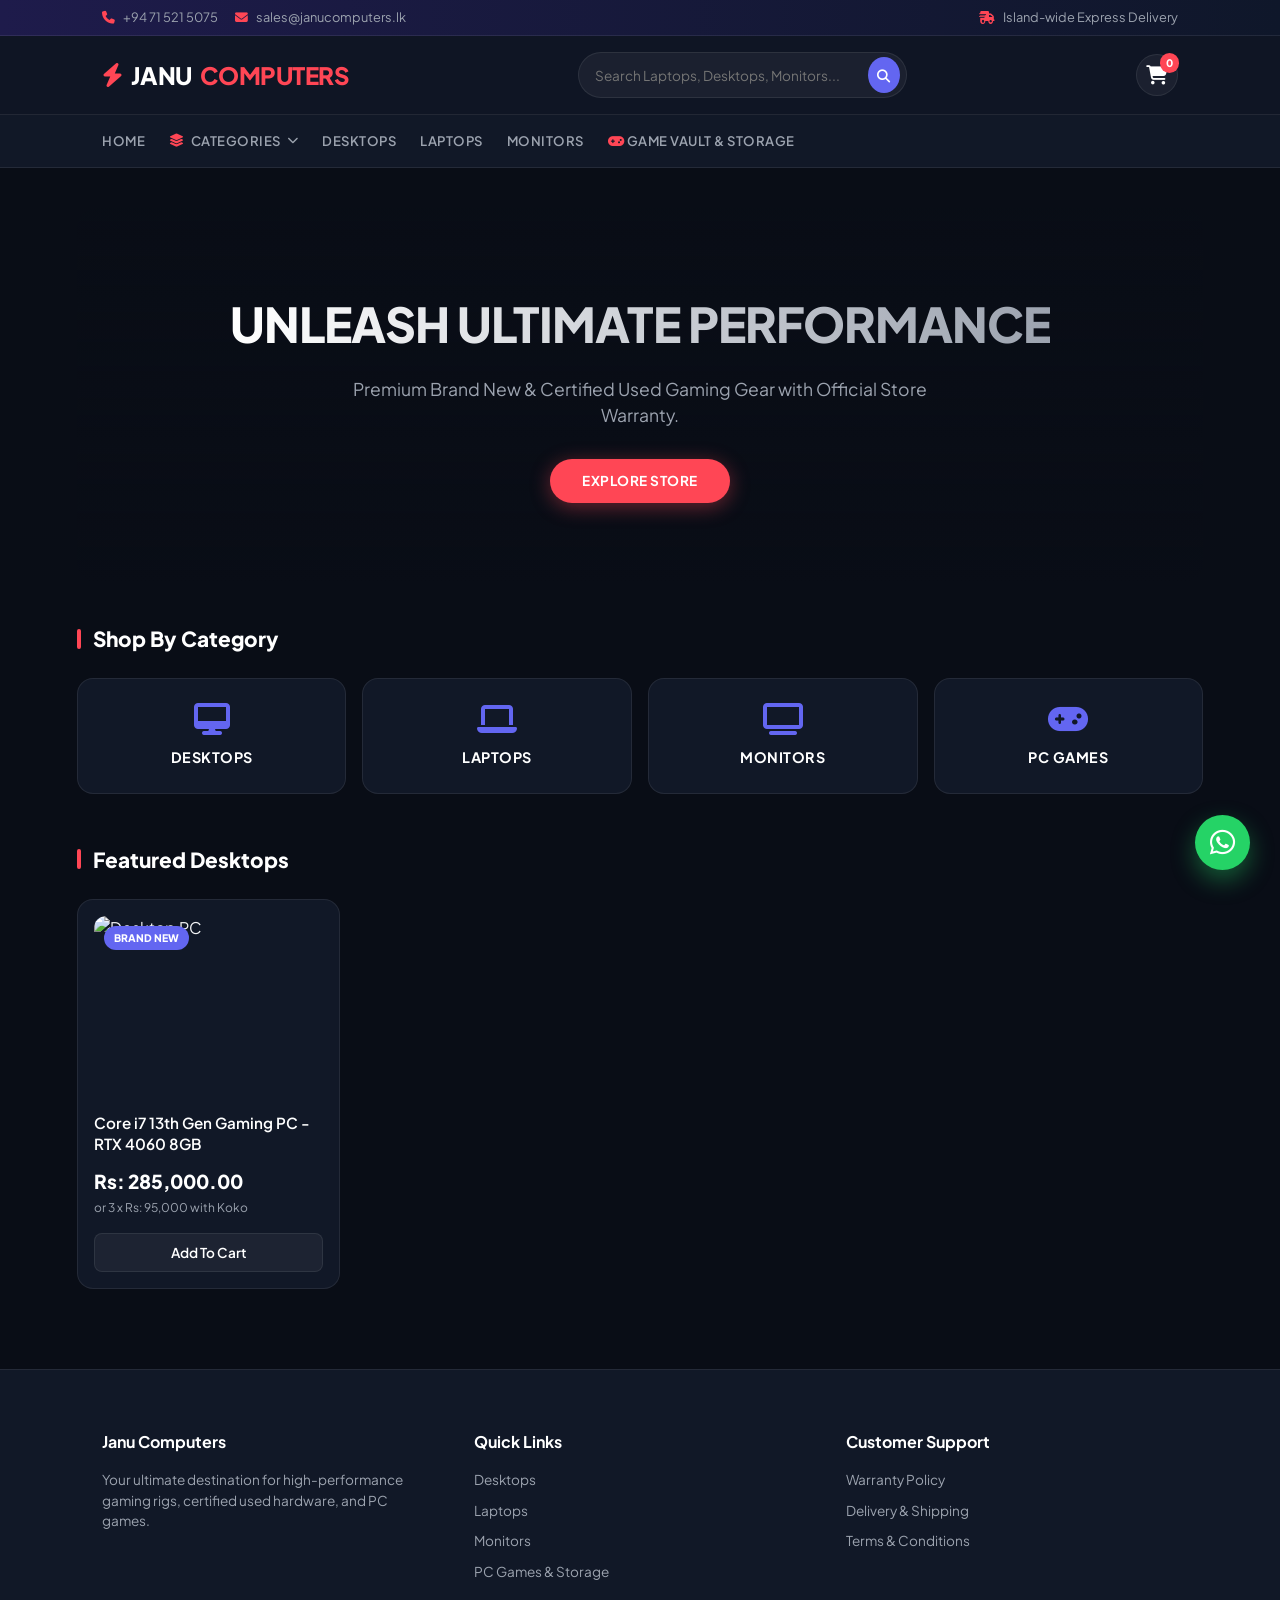
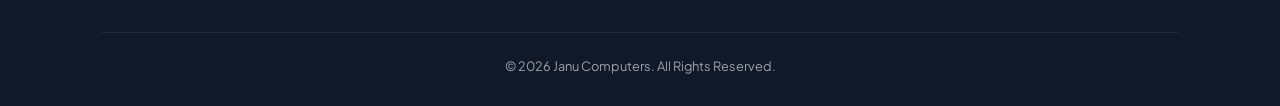
==== index.html @ f6c11cf7 "Update index.html" ====
<!DOCTYPE html>
<html lang="en">
<head>
    <meta charset="UTF-8">
    <meta name="viewport" content="width=device-width, initial-scale=1.0">
    <title>Janu Computers | Next-Gen Tech Store</title>
    <!-- Google Fonts -->
    <link href="https://fonts.googleapis.com/css2?family=Plus+Jakarta+Sans:wght@300;400;500;600;700;800&display=swap" rel="stylesheet">
    <!-- FontAwesome Icons -->
    <link rel="stylesheet" href="https://cdnjs.cloudflare.com/ajax/libs/font-awesome/6.4.0/css/all.min.css">
    
    <style>
        /* Modern Design System */
        :root {
            --bg-dark: #090d16;
            --bg-card: #111827;
            --bg-glass: rgba(17, 24, 39, 0.85);
            --border-color: rgba(255, 255, 255, 0.08);
            --primary: #6366f1;
            --primary-hover: #4f46e5;
            --accent: #ff4655;
            --whatsapp: #25d366;
            --text-main: #f3f4f6;
            --text-muted: #9ca3af;
            --success: #10b981;
        }

        * { margin: 0; padding: 0; box-sizing: border-box; font-family: 'Plus Jakarta Sans', sans-serif; scroll-behavior: smooth; }
        body { background-color: var(--bg-dark); color: var(--text-main); line-height: 1.5; overflow-x: hidden; }

        /* Top Notification Bar */
        .top-bar { 
            background: linear-gradient(90deg, #1e1b4b, #0f172a); 
            color: var(--text-muted); 
            font-size: 0.8rem; 
            padding: 8px 8%; 
            display: flex; 
            justify-content: space-between; 
            align-items: center;
            border-bottom: 1px solid var(--border-color);
        }
        .top-bar i { color: var(--accent); margin-right: 6px; }

        /* Main Header */
        .main-header { 
            background: var(--bg-glass); 
            backdrop-filter: blur(12px);
            padding: 16px 8%; 
            display: flex; 
            align-items: center; 
            justify-content: space-between; 
            position: sticky; 
            top: 0; 
            z-index: 1000; 
            border-bottom: 1px solid var(--border-color); 
        }
        
        .logo { 
            font-size: 1.5rem; 
            font-weight: 800; 
            color: #fff; 
            text-decoration: none; 
            letter-spacing: -0.5px; 
            display: flex;
            align-items: center;
            gap: 8px;
            cursor: pointer;
        }
        .logo span { color: var(--accent); }
        
        .search-box { 
            display: flex; 
            flex: 0.4; 
            background: rgba(255, 255, 255, 0.05); 
            border: 1px solid var(--border-color); 
            border-radius: 50px; 
            padding: 4px 6px 4px 16px;
            transition: all 0.3s ease;
        }
        .search-box:focus-within { 
            border-color: var(--primary); 
            box-shadow: 0 0 15px rgba(99, 102, 241, 0.2); 
        }
        .search-box input { 
            width: 100%; 
            border: none; 
            background: transparent; 
            outline: none; 
            font-size: 0.85rem; 
            color: #fff; 
        }
        .search-box button { 
            background: var(--primary); 
            color: #fff; 
            border: none; 
            width: 36px;
            height: 36px;
            border-radius: 50%; 
            cursor: pointer; 
            transition: 0.2s; 
        }

        .cart-btn { 
            position: relative; 
            font-size: 1.2rem; 
            color: #fff; 
            text-decoration: none; 
            width: 42px;
            height: 42px;
            display: flex;
            align-items: center;
            justify-content: center;
            border-radius: 50%; 
            background: rgba(255, 255, 255, 0.05); 
            border: 1px solid var(--border-color);
            transition: 0.3s; 
            cursor: pointer;
        }
        .cart-btn:hover { background: var(--accent); border-color: var(--accent); }
        .cart-count { 
            background: var(--accent); 
            color: #fff; 
            font-size: 0.65rem; 
            font-weight: 800; 
            padding: 2px 6px; 
            border-radius: 20px; 
            position: absolute; 
            top: -2px; 
            right: -2px; 
        }

        /* Nav Menu */
        .cat-nav { background: var(--bg-card); border-bottom: 1px solid var(--border-color); padding: 0 8%; position: sticky; top: 73px; z-index: 999; }
        .cat-nav ul { display: flex; list-style: none; gap: 24px; align-items: center; }
        .cat-nav a { 
            color: var(--text-muted); 
            text-decoration: none; 
            font-size: 0.82rem; 
            font-weight: 600; 
            padding: 16px 0; 
            display: inline-block; 
            transition: 0.3s; 
            letter-spacing: 0.5px; 
            cursor: pointer;
        }
        .cat-nav a:hover, .cat-nav a.active-nav { color: #fff; }

        /* Dropdown */
        .dropdown { position: relative; }
        .dropdown > a { cursor: pointer; display: flex; align-items: center; gap: 6px; }
        .dropdown-menu {
            position: absolute;
            top: 100%;
            left: 0;
            background: var(--bg-card);
            border: 1px solid var(--border-color);
            border-radius: 12px;
            min-width: 240px;
            max-height: 450px;
            overflow-y: auto;
            box-shadow: 0 10px 25px rgba(0,0,0,0.5);
            display: flex;
            flex-direction: column;
            gap: 0 !important;
            padding: 8px 0 !important;
            opacity: 0;
            visibility: hidden;
            transform: translateY(10px);
            transition: all 0.3s ease;
            z-index: 1000;
        }
        .dropdown:hover .dropdown-menu,
        .dropdown.mobile-open .dropdown-menu {
            opacity: 1;
            visibility: visible;
            transform: translateY(0);
        }
        .dropdown-menu li { width: 100%; }
        .dropdown-menu a {
            padding: 10px 20px !important;
            display: flex !important;
            align-items: center;
            gap: 10px;
            width: 100%;
            font-size: 0.8rem;
        }

        /* Hero Banner */
        .hero-banner { 
            background: linear-gradient(180deg, rgba(9, 13, 22, 0.4) 0%, var(--bg-dark) 100%), 
                        url('https://images.unsplash.com/photo-1542751371-adc38448a05e?auto=format&fit=crop&w=1600&q=80') center/cover; 
            padding: 80px 20px; 
            text-align: center; 
            display: flex;
            flex-direction: column;
            align-items: center;
        }
        .hero-banner h1 { 
            font-size: 3rem; 
            font-weight: 800; 
            letter-spacing: -1px;
            margin-bottom: 16px; 
            background: linear-gradient(to right, #fff, #9ca3af);
            -webkit-background-clip: text;
            -webkit-text-fill-color: transparent;
        }
        .hero-banner p { font-size: 1.1rem; color: var(--text-muted); margin-bottom: 30px; max-width: 600px; }
        .btn-primary { 
            background: var(--accent); 
            color: #fff; 
            padding: 12px 32px; 
            border-radius: 50px; 
            text-decoration: none; 
            font-weight: 700; 
            font-size: 0.85rem; 
            letter-spacing: 0.5px; 
            box-shadow: 0 4px 20px rgba(255, 70, 85, 0.4); 
            transition: 0.3s; 
            display: inline-block;
            cursor: pointer;
        }

        /* Container & Sections */
        .container { width: 88%; max-width: 1280px; margin: 40px auto; min-height: 60vh; }

        .shop-by-cat-grid {
            display: grid;
            grid-template-columns: repeat(auto-fit, minmax(180px, 1fr));
            gap: 16px;
            margin-bottom: 50px;
        }
        .cat-card {
            background: var(--bg-card);
            border: 1px solid var(--border-color);
            border-radius: 16px;
            padding: 24px;
            text-align: center;
            text-decoration: none;
            color: #fff;
            transition: all 0.3s ease;
            display: flex;
            flex-direction: column;
            align-items: center;
            gap: 12px;
            cursor: pointer;
        }
        .cat-card i { font-size: 2rem; color: var(--primary); transition: 0.3s; }
        .cat-card span { font-size: 0.9rem; font-weight: 700; letter-spacing: 0.5px; }
        .cat-card:hover { transform: translateY(-5px); border-color: var(--primary); }

        .content-section { margin-bottom: 50px; }
        .section-title { 
            font-size: 1.3rem; 
            font-weight: 800; 
            margin-bottom: 24px; 
            color: #fff; 
            display: flex; 
            align-items: center; 
            gap: 12px;
        }
        .section-title::before { content: ''; width: 4px; height: 20px; background: var(--accent); border-radius: 4px; }

        /* Hardware Product Grid */
        .product-grid { display: grid; grid-template-columns: repeat(auto-fill, minmax(260px, 1fr)); gap: 24px; }
        .product-card { 
            background: var(--bg-card); 
            border: 1px solid var(--border-color); 
            border-radius: 16px; 
            padding: 16px; 
            position: relative; 
            transition: all 0.3s ease; 
            display: flex; 
            flex-direction: column; 
            justify-content: space-between; 
        }
        .product-card:hover { transform: translateY(-6px); border-color: rgba(255, 255, 255, 0.2); }
        .badge { position: absolute; top: 26px; left: 26px; background: var(--primary); color: #fff; font-size: 0.65rem; font-weight: 800; padding: 4px 10px; border-radius: 50px; z-index: 2; }
        .badge-used { background: #475569; }
        .product-card img { width: 100%; height: 180px; object-fit: cover; border-radius: 12px; margin-bottom: 16px; }
        .product-title { font-size: 0.95rem; font-weight: 600; color: #fff; text-decoration: none; margin-bottom: 12px; line-height: 1.4; }
        .price { font-size: 1.2rem; font-weight: 800; color: #fff; }
        .koko-pay { font-size: 0.75rem; color: var(--text-muted); margin-top: 4px; display: block; }

        .add-to-cart-btn { 
            background: rgba(255, 255, 255, 0.05); 
            color: #fff; 
            border: 1px solid var(--border-color); 
            width: 100%; 
            padding: 10px; 
            border-radius: 8px; 
            font-weight: 600; 
            margin-top: 16px; 
            cursor: pointer; 
            transition: 0.3s; 
            font-size: 0.85rem; 
        }
        .add-to-cart-btn:hover { background: var(--primary); border-color: var(--primary); }

        /* COMPACT STORAGE CALCULATOR WIDGET STYLES */
        .storage-wrapper { 
            background: var(--bg-card); 
            border: 1px solid var(--border-color); 
            border-radius: 14px; 
            padding: 14px 18px; 
            margin-bottom: 30px; 
            box-shadow: 0 8px 25px rgba(0,0,0,0.4);
            position: sticky;
            top: 130px;
            z-index: 900;
        }
        
        .config-card { 
            background: rgba(255, 255, 255, 0.02); 
            border: 1px solid var(--border-color); 
            border-radius: 8px; 
            padding: 10px 14px; 
            margin-bottom: 10px; 
        }
        .config-card h4 { 
            font-size: 0.85rem; 
            color: #fff; 
            margin-bottom: 8px; 
            display: flex; 
            align-items: center; 
            gap: 6px; 
        }

        select { 
            width: 100%; 
            padding: 6px 10px; 
            border: 1px solid var(--border-color); 
            border-radius: 6px; 
            background: var(--bg-dark); 
            color: #fff; 
            font-size: 0.8rem; 
            outline: none; 
        }

        .storage-box { 
            background: var(--bg-dark); 
            border: 1px solid var(--border-color); 
            padding: 10px 14px; 
            border-radius: 8px; 
        }
        
        .progress-container { 
            background: rgba(255, 255, 255, 0.05); 
            height: 8px; 
            border-radius: 6px; 
            overflow: hidden; 
            margin-top: 6px; 
        }
        .progress-bar { 
            height: 100%; 
            width: 0%; 
            transition: width 0.4s ease; 
            border-radius: 6px; 
            background: linear-gradient(90deg, var(--primary), var(--accent)); 
        }

        .selected-tags { 
            display: flex; 
            flex-wrap: wrap; 
            gap: 6px; 
            margin-top: 8px; 
            max-height: 60px; 
            overflow-y: auto; 
        }
        .tag-item { 
            background: rgba(99, 102, 241, 0.15); 
            border: 1px solid var(--primary); 
            padding: 2px 8px; 
            border-radius: 12px; 
            font-size: 0.7rem; 
            color: #fff; 
            display: flex; 
            align-items: center; 
            gap: 6px; 
        }
        .tag-item i { cursor: pointer; color: var(--accent); }

        .btn-whatsapp-order {
            background: var(--whatsapp);
            color: #fff;
            border: none;
            padding: 8px 16px;
            border-radius: 6px;
            font-weight: 700;
            font-size: 0.8rem;
            cursor: pointer;
            margin-top: 10px;
            display: inline-flex;
            align-items: center;
            gap: 6px;
            transition: 0.3s;
            width: 100%;
            justify-content: center;
        }
        .btn-whatsapp-order:hover { background: #1eb954; }

        /* Game Vault Grid */
        .game-vault-header { display: flex; justify-content: space-between; align-items: center; flex-wrap: wrap; gap: 16px; margin-bottom: 20px; }
        .game-vault-search { position: relative; min-width: 280px; }
        .game-vault-search input { width: 100%; background: var(--bg-card); border: 1px solid var(--border-color); padding: 10px 16px 10px 40px; border-radius: 50px; color: #fff; outline: none; font-size: 0.85rem; }
        .game-vault-search i { position: absolute; left: 15px; top: 50%; transform: translateY(-50%); color: var(--text-muted); }

        .category-tabs { display: flex; gap: 8px; overflow-x: auto; margin-bottom: 24px; padding-bottom: 4px; }
        .cat-tab { background: var(--bg-card); border: 1px solid var(--border-color); color: var(--text-muted); padding: 8px 18px; border-radius: 50px; font-size: 0.8rem; font-weight: 600; cursor: pointer; transition: 0.3s; white-space: nowrap; }
        .cat-tab.active, .cat-tab:hover { background: var(--primary); color: #fff; border-color: var(--primary); }

        .game-grid-showcase { display: grid; grid-template-columns: repeat(auto-fill, minmax(210px, 1fr)); gap: 20px; }
        .game-poster-card { background: var(--bg-card); border: 1px solid var(--border-color); border-radius: 16px; overflow: hidden; transition: all 0.3s ease; display: flex; flex-direction: column; }
        .game-poster-card:hover { transform: translateY(-6px); border-color: var(--primary); }
        .poster-image-wrap { position: relative; width: 100%; height: 260px; overflow: hidden; }
        .poster-image { width: 100%; height: 100%; object-fit: cover; transition: 0.4s ease; }
        .poster-size-tag { position: absolute; top: 10px; right: 10px; background: rgba(9, 13, 22, 0.85); backdrop-filter: blur(6px); color: #fff; font-size: 0.7rem; font-weight: 700; padding: 4px 10px; border-radius: 6px; }
        .poster-details { padding: 14px; display: flex; flex-direction: column; flex: 1; justify-content: space-between; }
        .poster-game-title { font-size: 0.92rem; font-weight: 700; color: #fff; margin-bottom: 4px; }
        .poster-game-genre { font-size: 0.72rem; color: var(--text-muted); margin-bottom: 8px; }
        
        /* System Requirements Display in Card */
        .sys-req-box { 
            background: rgba(255,255,255,0.03); 
            border: 1px solid var(--border-color); 
            border-radius: 8px; 
            padding: 8px; 
            font-size: 0.68rem; 
            color: var(--text-muted); 
            margin-bottom: 12px;
        }
        .sys-req-box div { margin-bottom: 2px; }
        .sys-req-box span { color: #fff; font-weight: 600; }

        .poster-game-footer { display: flex; justify-content: flex-end; align-items: center; }
        .btn-card-select { background: rgba(255, 255, 255, 0.05); border: 1px solid var(--border-color); color: #fff; padding: 6px 14px; border-radius: 8px; font-size: 0.78rem; font-weight: 700; cursor: pointer; transition: 0.2s; display: flex; align-items: center; gap: 6px; width: 100%; justify-content: center; }
        .btn-card-select.selected { background: var(--success); border-color: var(--success); }

        /* Dynamic Page Section Controller */
        .page-view { display: none; }
        .page-view.active-view { display: block; }

        /* Modal Overlay System */
        .modal-overlay {
            position: fixed;
            top: 0; left: 0; width: 100%; height: 100%;
            background: rgba(0, 0, 0, 0.8);
            backdrop-filter: blur(8px);
            display: flex;
            align-items: center;
            justify-content: center;
            z-index: 2000;
            opacity: 0;
            visibility: hidden;
            transition: all 0.3s ease;
        }
        .modal-overlay.active { opacity: 1; visibility: visible; }
        
        .modal-content {
            background: var(--bg-card);
            border: 1px solid var(--border-color);
            border-radius: 20px;
            width: 90%;
            max-width: 520px;
            padding: 30px;
            position: relative;
            box-shadow: 0 20px 50px rgba(0,0,0,0.8);
            max-height: 90vh;
            overflow-y: auto;
        }
        .modal-close {
            position: absolute;
            top: 20px;
            right: 20px;
            font-size: 1.2rem;
            color: var(--text-muted);
            cursor: pointer;
        }
        .modal-close:hover { color: #fff; }

        /* CART VIEW MODAL STYLES */
        .cart-items-list {
            margin: 15px 0;
            max-height: 220px;
            overflow-y: auto;
            display: flex;
            flex-direction: column;
            gap: 10px;
        }
        .cart-item-row {
            display: flex;
            align-items: center;
            justify-content: space-between;
            background: var(--bg-dark);
            padding: 12px 16px;
            border-radius: 10px;
            border: 1px solid var(--border-color);
        }
        .cart-item-info { display: flex; flex-direction: column; gap: 2px; }
        .cart-item-title { font-size: 0.85rem; font-weight: 700; color: #fff; }
        .cart-item-price { font-size: 0.8rem; color: var(--success); font-weight: 600; }
        .cart-item-remove {
            color: var(--accent);
            cursor: pointer;
            padding: 6px 10px;
            border-radius: 6px;
            background: rgba(255, 70, 85, 0.1);
            transition: 0.2s;
        }
        .cart-item-remove:hover { background: var(--accent); color: #fff; }
        .cart-total-box {
            display: flex;
            justify-content: space-between;
            align-items: center;
            padding: 14px 0;
            border-top: 1px solid var(--border-color);
            margin-top: 10px;
            font-size: 1rem;
            font-weight: 800;
        }

        .form-group { margin-bottom: 14px; }
        .form-group label { display: block; font-size: 0.78rem; color: var(--text-muted); margin-bottom: 6px; }
        .form-group input, .form-group textarea {
            width: 100%;
            padding: 10px 14px;
            background: var(--bg-dark);
            border: 1px solid var(--border-color);
            border-radius: 8px;
            color: #fff;
            outline: none;
            font-size: 0.85rem;
        }
        .form-group input:focus, .form-group textarea:focus { border-color: var(--primary); }

        /* Floating WhatsApp Icon */
        .whatsapp-float {
            position: fixed;
            bottom: 30px;
            right: 30px;
            background: var(--whatsapp);
            color: #fff;
            width: 55px;
            height: 55px;
            border-radius: 50%;
            display: flex;
            align-items: center;
            justify-content: center;
            font-size: 1.8rem;
            box-shadow: 0 10px 25px rgba(37, 211, 102, 0.4);
            z-index: 1500;
            text-decoration: none;
            transition: 0.3s;
        }
        .whatsapp-float:hover { transform: scale(1.1); }

        /* Footer */
        footer { background: var(--bg-card); border-top: 1px solid var(--border-color); padding: 60px 8% 30px; font-size: 0.85rem; color: var(--text-muted); margin-top: 80px; }
        .footer-grid { display: grid; grid-template-columns: repeat(auto-fit, minmax(220px, 1fr)); gap: 40px; margin-bottom: 40px; }
        .footer-col h4 { color: #fff; font-size: 1rem; margin-bottom: 16px; }
        .footer-col ul { list-style: none; }
        .footer-col ul li { margin-bottom: 10px; }
        .footer-col a { color: var(--text-muted); text-decoration: none; transition: 0.2s; cursor: pointer; }
        .copyright { text-align: center; border-top: 1px solid var(--border-color); padding-top: 24px; font-size: 0.8rem; }

        /* Mobile Responsive Enhancements */
        @media screen and (max-width: 768px) {
            .top-bar {
                flex-direction: column;
                gap: 6px;
                text-align: center;
                padding: 10px 4%;
            }
            .top-bar div span {
                display: inline-block;
                margin: 2px 5px !important;
            }

            .main-header {
                flex-wrap: wrap;
                gap: 12px;
                padding: 12px 4%;
            }
            .search-box {
                order: 3;
                flex: 1 1 100%;
            }

            .cat-nav {
                padding: 0 4%;
                top: auto;
                overflow-x: auto;
                white-space: nowrap;
            }
            .cat-nav ul {
                gap: 16px;
            }
            .cat-nav a {
                padding: 12px 0;
            }

            /* Fix Dropdown visibility and scrolling on Mobile */
            .dropdown-menu {
                position: fixed;
                top: auto;
                left: 5%;
                right: 5%;
                width: 90%;
                max-height: 60vh;
                overflow-y: auto;
                z-index: 2000;
            }

            .hero-banner {
                padding: 50px 16px;
            }
            .hero-banner h1 {
                font-size: 1.8rem;
            }
            .hero-banner p {
                font-size: 0.95rem;
            }

            .container {
                width: 92%;
                margin: 24px auto;
            }

            .shop-by-cat-grid {
                grid-template-columns: repeat(2, 1fr);
                gap: 12px;
            }

            .product-grid {
                grid-template-columns: repeat(auto-fill, minmax(140px, 1fr));
                gap: 14px;
            }
            .product-card {
                padding: 12px;
            }
            .product-card img {
                height: 130px;
            }
            .product-title {
                font-size: 0.85rem;
            }
            .price {
                font-size: 1rem;
            }

            .storage-wrapper {
                position: relative;
                top: 0;
                padding: 12px;
            }

            .game-grid-showcase {
                grid-template-columns: repeat(auto-fill, minmax(140px, 1fr));
                gap: 14px;
            }
            .poster-image-wrap {
                height: 180px;
            }
            .poster-details {
                padding: 10px;
            }
            .poster-game-title {
                font-size: 0.85rem;
            }

            .game-vault-search {
                width: 100%;
                min-width: 100%;
            }

            .whatsapp-float {
                width: 48px;
                height: 48px;
                font-size: 1.5rem;
                bottom: 20px;
                right: 20px;
            }
        }
    </style>
</head>
<body>

    <!-- Floating WhatsApp Button -->
    <a href="https://wa.me/94715215075?text=Hi%20Janu%20Computers,%20I%20have%20an%20inquiry." class="whatsapp-float" target="_blank">
        <i class="fa-brands fa-whatsapp"></i>
    </a>

    <!-- Top Contact Bar -->
    <div class="top-bar">
        <div>
            <span><i class="fa-solid fa-phone"></i> +94 71 521 5075</span>
            <span style="margin-left: 15px;"><i class="fa-solid fa-envelope"></i> sales@janucomputers.lk</span>
        </div>
        <div>
            <span><i class="fa-solid fa-truck-fast"></i> Island-wide Express Delivery</span>
        </div>
    </div>

    <!-- Main Header -->
    <header class="main-header">
        <div class="logo" onclick="navigateTo('home')">
            <i class="fa-solid fa-bolt" style="color:var(--accent);"></i> JANU <span>COMPUTERS</span>
        </div>
        
        <div class="search-box">
            <input type="text" placeholder="Search Laptops, Desktops, Monitors...">
            <button><i class="fa-solid fa-magnifying-glass"></i></button>
        </div>

        <!-- Open Cart Modal Icon -->
        <div class="cart-btn" onclick="openCartModal()">
            <i class="fa-solid fa-cart-shopping"></i>
            <span class="cart-count" id="cart-count">0</span>
        </div>
    </header>

    <!-- Nav Menu -->
    <nav class="cat-nav">
        <ul>
            <li><a onclick="navigateTo('home')">HOME</a></li>
            <li class="dropdown" id="categoryDropdown">
                <a onclick="toggleCategoryMenu(event)"><i class="fa-solid fa-layer-group" style="color:var(--accent);"></i> CATEGORIES <i class="fa-solid fa-chevron-down" style="font-size:0.7rem;"></i></a>
                <ul class="dropdown-menu">
                    <li><a onclick="filterCategoryProducts('MONITORS')"><i class="fa-solid fa-tv"></i> MONITORS</a></li>
                    <li><a onclick="filterCategoryProducts('BRANDNEW MONITOR')"><i class="fa-solid fa-tv"></i> BRANDNEW MONITOR</a></li>
                    <li><a onclick="filterCategoryProducts('USED MONITOR')"><i class="fa-solid fa-tv"></i> USED MONITOR</a></li>
                    <li><a onclick="filterCategoryProducts('TV')"><i class="fa-solid fa-desktop"></i> TV</a></li>
                    <li><a onclick="filterCategoryProducts('PROCESSORS')"><i class="fa-solid fa-microchip"></i> PROCESSORS</a></li>
                    <li><a onclick="filterCategoryProducts('BRANDNEW PROCESSORS')"><i class="fa-solid fa-microchip"></i> BRANDNEW PROCESSORS</a></li>
                    <li><a onclick="filterCategoryProducts('USED PROCESSORS')"><i class="fa-solid fa-microchip"></i> USED PROCESSORS</a></li>
                    <li><a onclick="filterCategoryProducts('MOTHERBOARDS')"><i class="fa-solid fa-circuit-board"></i> MOTHERBOARDS</a></li>
                    <li><a onclick="filterCategoryProducts('BRANDNEW MOTHERBOARDS')"><i class="fa-solid fa-circuit-board"></i> BRANDNEW MOTHERBOARDS</a></li>
                    <li><a onclick="filterCategoryProducts('USED MOTHERBOARDS')"><i class="fa-solid fa-circuit-board"></i> USED MOTHERBOARDS</a></li>
                    <li><a onclick="filterCategoryProducts('RAM')"><i class="fa-solid fa-memory"></i> RAM</a></li>
                    <li><a onclick="filterCategoryProducts('BRANDNEW RAM')"><i class="fa-solid fa-memory"></i> BRANDNEW RAM</a></li>
                    <li><a onclick="filterCategoryProducts('USED RAM')"><i class="fa-solid fa-memory"></i> USED RAM</a></li>
                    <li><a onclick="filterCategoryProducts('GRAPHIC CARD')"><i class="fa-solid fa-gamepad"></i> GRAPHIC CARD</a></li>
                    <li><a onclick="filterCategoryProducts('BRANDNEW GRAPHIC CARD')"><i class="fa-solid fa-gamepad"></i> BRANDNEW GRAPHIC CARD</a></li>
                    <li><a onclick="filterCategoryProducts('USED GRAPHIC CARD')"><i class="fa-solid fa-gamepad"></i> USED GRAPHIC CARD</a></li>
                    <li><a onclick="filterCategoryProducts('STORAGE')"><i class="fa-solid fa-hard-drive"></i> STORAGE</a></li>
                    <li><a onclick="filterCategoryProducts('BRANDNEW STORAGE')"><i class="fa-solid fa-hard-drive"></i> BRANDNEW STORAGE</a></li>
                    <li><a onclick="filterCategoryProducts('USED STORAGE')"><i class="fa-solid fa-hard-drive"></i> USED STORAGE</a></li>
                    <li><a onclick="filterCategoryProducts('CASING')"><i class="fa-solid fa-box"></i> CASING</a></li>
                    <li><a onclick="filterCategoryProducts('COOLERS')"><i class="fa-solid fa-fan"></i> COOLERS</a></li>
                    <li><a onclick="filterCategoryProducts('BRANDNEW COOLERS')"><i class="fa-solid fa-fan"></i> BRANDNEW COOLERS</a></li>
                    <li><a onclick="filterCategoryProducts('USED COOLERS')"><i class="fa-solid fa-fan"></i> USED COOLERS</a></li>
                    <li><a onclick="filterCategoryProducts('POWER SUPPLY')"><i class="fa-solid fa-plug"></i> POWER SUPPLY</a></li>
                    <li><a onclick="filterCategoryProducts('BRANDNEW POWER SUPPLY')"><i class="fa-solid fa-plug"></i> BRANDNEW POWER SUPPLY</a></li>
                    <li><a onclick="filterCategoryProducts('USED POWER SUPPLY')"><i class="fa-solid fa-plug"></i> USED POWER SUPPLY</a></li>
                    <li><a onclick="filterCategoryProducts('KEYBOARD & MOUSE')"><i class="fa-solid fa-keyboard"></i> KEYBOARD & MOUSE</a></li>
                    <li><a onclick="filterCategoryProducts('KEYBOARD')"><i class="fa-solid fa-keyboard"></i> KEYBOARD</a></li>
                    <li><a onclick="filterCategoryProducts('MOUSE')"><i class="fa-solid fa-mouse"></i> MOUSE</a></li>
                    <li><a onclick="filterCategoryProducts('HEADSET & SUBWOOFERS')"><i class="fa-solid fa-headphones"></i> HEADSET & SUBWOOFERS</a></li>
                </ul>
            </li>
            <li><a onclick="navigateTo('desktops')">DESKTOPS</a></li>
            <li><a onclick="navigateTo('laptops')">LAPTOPS</a></li>
            <li><a onclick="navigateTo('monitors')">MONITORS</a></li>
            <li><a onclick="navigateTo('games')"><i class="fa-solid fa-gamepad" style="color:var(--accent);"></i> GAME VAULT & STORAGE</a></li>
        </ul>
    </nav>

    <!-- Main Dynamic Container -->
    <div class="container">

        <!-- PAGE 1: HOME PAGE -->
        <div id="view-home" class="page-view active-view">
            <!-- Hero Banner -->
            <div class="hero-banner" style="margin-bottom: 40px; border-radius: 20px;">
                <h1>UNLEASH ULTIMATE PERFORMANCE</h1>
                <p>Premium Brand New & Certified Used Gaming Gear with Official Store Warranty.</p>
                <a onclick="navigateTo('desktops')" class="btn-primary">EXPLORE STORE</a>
            </div>

            <!-- SHOP BY CATEGORY SECTION -->
            <div class="content-section">
                <div class="section-title">Shop By Category</div>
                <div class="shop-by-cat-grid">
                    <div class="cat-card" onclick="navigateTo('desktops')">
                        <i class="fa-solid fa-desktop"></i>
                        <span>DESKTOPS</span>
                    </div>
                    <div class="cat-card" onclick="navigateTo('laptops')">
                        <i class="fa-solid fa-laptop"></i>
                        <span>LAPTOPS</span>
                    </div>
                    <div class="cat-card" onclick="navigateTo('monitors')">
                        <i class="fa-solid fa-tv"></i>
                        <span>MONITORS</span>
                    </div>
                    <div class="cat-card" onclick="navigateTo('games')">
                        <i class="fa-solid fa-gamepad"></i>
                        <span>PC GAMES</span>
                    </div>
                </div>
            </div>

            <!-- Home Section Preview: Desktops -->
            <div class="content-section">
                <div class="section-title">Featured Desktops</div>
                <div class="product-grid">
                    <div class="product-card">
                        <span class="badge">BRAND NEW</span>
                        <img src="https://images.unsplash.com/photo-1587202372775-e229f172b9d7?auto=format&fit=crop&w=500&q=80" alt="Desktop PC">
                        <a class="product-title">Core i7 13th Gen Gaming PC - RTX 4060 8GB</a>
                        <div>
                            <span class="price">Rs: 285,000.00</span>
                            <span class="koko-pay">or 3 x Rs: 95,000 with Koko</span>
                            <button class="add-to-cart-btn" onclick="addToCart(101, 'Core i7 13th Gen Gaming PC', 285000)">Add To Cart</button>
                        </div>
                    </div>
                </div>
            </div>
        </div>


        <!-- PAGE 2: LAPTOPS PAGE -->
        <div id="view-laptops" class="page-view">
            <div class="section-title">Laptop Computers Collection</div>
            <div class="product-grid">
                <div class="product-card">
                    <span class="badge">BRAND NEW</span>
                    <img src="https://images.unsplash.com/photo-1603302576837-37561b2e2302?auto=format&fit=crop&w=500&q=80" alt="Brand New Laptop">
                    <a class="product-title">ASUS TUF Gaming F15 Core i5 12th Gen RTX 3050</a>
                    <div>
                        <span class="price">Rs: 245,000.00</span>
                        <span class="koko-pay">or 3 x Rs: 81,666 with Koko</span>
                        <button class="add-to-cart-btn" onclick="addToCart(201, 'ASUS TUF Gaming F15', 245000)">Add To Cart</button>
                    </div>
                </div>

                <div class="product-card">
                    <span class="badge badge-used">USED</span>
                    <img src="https://images.unsplash.com/photo-1588872657578-7efd1f1555ed?auto=format&fit=crop&w=500&q=80" alt="Used Laptop">
                    <a class="product-title">HP Victus Gaming Used Laptop Ryzen 5 GTX 1650</a>
                    <div>
                        <span class="price">Rs: 165,000.00</span>
                        <span class="koko-pay">or 3 x Rs: 55,000 with Koko</span>
                        <button class="add-to-cart-btn" onclick="addToCart(202, 'HP Victus Gaming Laptop', 165000)">Add To Cart</button>
                    </div>
                </div>
            </div>
        </div>


        <!-- PAGE 3: DESKTOPS PAGE -->
        <div id="view-desktops" class="page-view">
            <div class="section-title">Desktop Computers Collection</div>
            <div class="product-grid">
                <div class="product-card">
                    <span class="badge">BRAND NEW</span>
                    <img src="https://images.unsplash.com/photo-1587202372775-e229f172b9d7?auto=format&fit=crop&w=500&q=80" alt="Desktop PC">
                    <a class="product-title">Core i7 13th Gen Gaming PC - RTX 4060 8GB</a>
                    <div>
                        <span class="price">Rs: 285,000.00</span>
                        <span class="koko-pay">or 3 x Rs: 95,000 with Koko</span>
                        <button class="add-to-cart-btn" onclick="addToCart(101, 'Core i7 13th Gen Gaming PC', 285000)">Add To Cart</button>
                    </div>
                </div>

                <div class="product-card">
                    <span class="badge badge-used">USED</span>
                    <img src="https://images.unsplash.com/photo-1591488320449-011701bb6704?auto=format&fit=crop&w=500&q=80" alt="Used Desktop">
                    <a class="product-title">Intel Core i5 10th Gen PC - GTX 1660 Super</a>
                    <div>
                        <span class="price">Rs: 145,000.00</span>
                        <span class="koko-pay">or 3 x Rs: 48,333 with Koko</span>
                        <button class="add-to-cart-btn" onclick="addToCart(102, 'Intel Core i5 10th Gen PC', 145000)">Add To Cart</button>
                    </div>
                </div>
            </div>
        </div>


        <!-- PAGE 4: MONITORS PAGE -->
        <div id="view-monitors" class="page-view">
            <div class="section-title">Monitors Collection</div>
            <div class="product-grid">
                <div class="product-card">
                    <span class="badge">BRAND NEW</span>
                    <img src="https://images.unsplash.com/photo-1527443224154-c4a3942d3acf?auto=format&fit=crop&w=500&q=80" alt="Brand New Monitor">
                    <a class="product-title">ASUS TUF Gaming 23.8" 165Hz IPS Gaming Monitor</a>
                    <div>
                        <span class="price">Rs: 68,000.00</span>
                        <span class="koko-pay">or 3 x Rs: 22,666 with Koko</span>
                        <button class="add-to-cart-btn" onclick="addToCart(301, 'ASUS TUF 23.8 Monitor', 68000)">Add To Cart</button>
                    </div>
                </div>

                <div class="product-card">
                    <span class="badge badge-used">USED</span>
                    <img src="https://images.unsplash.com/photo-1551645120-d70bfe84c826?auto=format&fit=crop&w=500&q=80" alt="Used Monitor">
                    <a class="product-title">Samsung 24" IPS 75Hz Used Borderless Monitor</a>
                    <div>
                        <span class="price">Rs: 32,500.00</span>
                        <span class="koko-pay">or 3 x Rs: 10,833 with Koko</span>
                        <button class="add-to-cart-btn" onclick="addToCart(302, 'Samsung 24 Monitor', 32500)">Add To Cart</button>
                    </div>
                </div>
            </div>
        </div>

        <!-- DYNAMIC CATEGORY ITEMS VIEW PAGE -->
        <div id="view-category-items" class="page-view">
            <div class="section-title" id="selected-category-title">Category Products</div>
            <div class="product-grid" id="category-products-grid">
                <!-- Products dynamically loaded via JavaScript -->
            </div>
        </div>

        <!-- PAGE 5: PC GAME VAULT & LIVE COMPACT STORAGE CALCULATOR -->
        <div id="view-games" class="page-view">
            
            <!-- COMPACT STORAGE CALCULATOR WIDGET (UPDATED DYNAMIC DROPDOWNS) -->
            <div class="storage-wrapper">
                <div class="config-card">
                    <h4><i class="fa-solid fa-hard-drive" style="color:var(--primary);"></i> Select Storage Device & Capacity</h4>
                    <div style="display: grid; grid-template-columns: repeat(auto-fit, minmax(140px, 1fr)); gap: 10px;">
                        
                        <!-- Storage Type Dropdown -->
                        <div>
                            <label style="font-size:0.7rem; color:var(--text-muted);">STORAGE TYPE</label>
                            <select id="storage-type" onchange="onStorageTypeChange()">
                                <option value="Desktop HDD">Desktop HDD</option>
                                <option value="Laptop HDD">Laptop HDD</option>
                                <option value="SSD">SSD</option>
                                <option value="Portable HDD">Portable HDD</option>
                            </select>
                        </div>

                        <!-- Capacity Dropdown -->
                        <div>
                            <label style="font-size:0.7rem; color:var(--text-muted);">CAPACITY</label>
                            <select id="hdd-capacity" onchange="updateStorageSystem()">
                                <!-- Dynamically populated based on storage type -->
                            </select>
                        </div>

                        <!-- Condition Dropdown -->
                        <div>
                            <label style="font-size:0.7rem; color:var(--text-muted);">CONDITION</label>
                            <select id="storage-condition" onchange="updateStorageSystem()">
                                <option value="Brand New">Brand New</option>
                                <option value="Used">Used</option>
                            </select>
                        </div>

                    </div>
                </div>

                <div class="storage-box">
                    <div style="display:flex; justify-content:space-between; font-size:0.78rem; flex-wrap:wrap; gap:6px;">
                        <span>Device: <b id="hdd-brand-lbl" style="color:var(--primary);">Desktop HDD</b> (<span id="hdd-condition-lbl" style="color:var(--accent);">Brand New</span> - <span id="hdd-total-lbl">2000 GB</span>)</span>
                        <span>Used: <b id="hdd-used-lbl" style="color:var(--accent);">0</b> GB | Free: <b id="hdd-free-lbl" style="color:var(--success);">2000</b> GB</span>
                    </div>
                    <div class="progress-container">
                        <div class="progress-bar" id="hdd-bar"></div>
                    </div>
                    <div class="selected-tags" id="selected-game-tags"></div>

                    <button class="btn-whatsapp-order" onclick="openStorageCheckoutModal()">
                        <i class="fa-brands fa-whatsapp"></i> Order Selected Games & Storage Device
                    </button>
                </div>
            </div>

            <!-- GAME VAULT SECTION -->
            <div class="game-vault-header">
                <div class="section-title" style="margin-bottom:0;">Full PC Game Vault</div>
                
                <div class="game-vault-search">
                    <i class="fa-solid fa-magnifying-glass"></i>
                    <input type="text" id="gameSearchInput" placeholder="Search games by title..." onkeyup="filterGames()">
                </div>
            </div>

            <!-- Category Filter Tabs -->
            <div class="category-tabs">
                <button class="cat-tab active" onclick="filterCategory('All', this)">All Games</button>
                <button class="cat-tab" onclick="filterCategory('Action', this)">Action</button>
                <button class="cat-tab" onclick="filterCategory('Open World', this)">Open World</button>
                <button class="cat-tab" onclick="filterCategory('RPG', this)">RPG</button>
                <button class="cat-tab" onclick="filterCategory('FPS', this)">FPS</button>
            </div>

            <!-- Game Posters Grid Showcase -->
            <div class="game-grid-showcase" id="gameGridShowcase">
                
                <!-- Ancestors Legacy -->
                <div class="game-poster-card" data-id="1" data-title="Ancestors Legacy" data-category="Strategy Action" data-size="11.7">
                    <div class="poster-image-wrap">
                        <img src="Janu/4to/games/images (4).jpg" class="poster-image" alt="Ancestors Legacy">
                        <span class="poster-size-tag"><i class="fa-solid fa-hard-drive"></i> 11.7 GB</span>
                    </div>
                    <div class="poster-details">
                        <div>
                            <div class="poster-game-title">Ancestors Legacy</div>
                            <div class="poster-game-genre">Strategy / Action</div>
                            <div class="sys-req-box">
                                <div><b>CPU:</b> <span>i5-750 / Phenom II X4 955</span></div>
                                <div><b>RAM:</b> <span>4 GB</span></div>
                                <div><b>GPU:</b> <span>GTX 460 1GB / HD 5850 1GB</span></div>
                            </div>
                        </div>
                        <div class="poster-game-footer">
                            <button class="btn-card-select" onclick="toggleGame(1, 'Ancestors Legacy', 11.7, this)">
                                <i class="fa-solid fa-plus"></i> Add
                            </button>
                        </div>
                    </div>
                </div>

               
                <!-- Grand Theft Auto Vice City The NEXT GEN Edition -->
                <div class="game-poster-card" data-id="223" data-title="Grand Theft Auto Vice City The NEXT GEN Edition" data-category="Action Open World" data-size="6.1">
                    <div class="poster-image-wrap">
                        <img src="Janu/4to/games/03ee9ae0ea276b29377de39cfe1a03da.jpg" class="poster-image" alt="Grand Theft Auto Vice City The NEXT GEN Edition">
                        <span class="poster-size-tag"><i class="fa-solid fa-hard-drive"></i> 6.1 GB</span>
                    </div>
                    <div class="poster-details">
                        <div>
                            <div class="poster-game-title">GTA Vice City NEXT GEN</div>
                            <div class="poster-game-genre">Action / Open World</div>
                            <div class="sys-req-box">
                                <div><b>CPU:</b> <span>Intel Core i3 / Ryzen 3</span></div>
                                <div><b>RAM:</b> <span>8 GB</span></div>
                                <div><b>GPU:</b> <span>GTX 750 Ti / RX 560</span></div>
                            </div>
                        </div>
                        <div class="poster-game-footer">
                            <button class="btn-card-select" onclick="toggleGame(223, 'GTA Vice City NEXT GEN', 6.1, this)">
                                <i class="fa-solid fa-plus"></i> Add
                            </button>
                        </div>
                    </div>
                </div>

            </div>
        </div>

    </div>


    <!-- SHOPPING CART MODAL -->
    <div class="modal-overlay" id="cartModal">
        <div class="modal-content">
            <span class="modal-close" onclick="closeCartModal()"><i class="fa-solid fa-xmark"></i></span>
            <h3 style="color:#fff; font-size:1.2rem; margin-bottom:8px;"><i class="fa-solid fa-cart-shopping" style="color:var(--primary);"></i> Your Shopping Cart</h3>
            
            <div class="cart-items-list" id="cartItemsContainer"></div>

            <div class="cart-total-box">
                <span>Total Amount:</span>
                <span id="cartTotalAmount" style="color:var(--success);">Rs. 0.00</span>
            </div>

            <form id="cartOrderForm" onsubmit="sendCartWhatsAppOrder(event)" style="margin-top:15px;">
                <div class="form-group">
                    <label>YOUR NAME</label>
                    <input type="text" id="custNameCart" placeholder="e.g. Nimal Perera" required>
                </div>
                <div class="form-group">
                    <label>PHONE NUMBER</label>
                    <input type="tel" id="custPhoneCart" placeholder="0771234567" required>
                </div>
                <div class="form-group">
                    <label>DELIVERY ADDRESS / CITY</label>
                    <textarea id="custAddressCart" rows="2" placeholder="Colombo, Sri Lanka" required></textarea>
                </div>

                <button type="submit" class="btn-whatsapp-order">
                    <i class="fa-brands fa-whatsapp"></i> Checkout via WhatsApp
                </button>
            </form>
        </div>
    </div>

    <!-- STORAGE / GAME ORDER MODAL -->
    <div class="modal-overlay" id="storageModal">
        <div class="modal-content">
            <span class="modal-close" onclick="closeStorageModal()"><i class="fa-solid fa-xmark"></i></span>
            <h3 style="color:#fff; font-size:1.2rem; margin-bottom:8px;"><i class="fa-brands fa-whatsapp" style="color:var(--whatsapp);"></i> Complete Storage & Game Order</h3>
            <p style="font-size:0.8rem; color:var(--text-muted); margin-bottom:20px;">Enter details to send Drive & Selected Games order.</p>

            <form onsubmit="sendStorageWhatsAppOrder(event)">
                <div class="form-group">
                    <label>YOUR NAME</label>
                    <input type="text" id="custNameStorage" placeholder="e.g. Nimal Perera" required>
                </div>
                <div class="form-group">
                    <label>PHONE NUMBER</label>
                    <input type="tel" id="custPhoneStorage" placeholder="0771234567" required>
                </div>
                <div class="form-group">
                    <label>DELIVERY ADDRESS / CITY</label>
                    <textarea id="custAddressStorage" rows="2" placeholder="Colombo, Sri Lanka" required></textarea>
                </div>

                <button type="submit" class="btn-whatsapp-order">
                    <i class="fa-brands fa-whatsapp"></i> Send Order To WhatsApp
                </button>
            </form>
        </div>
    </div>

    <!-- Footer -->
    <footer>
        <div class="footer-grid">
            <div class="footer-col">
                <h4>Janu Computers</h4>
                <p>Your ultimate destination for high-performance gaming rigs, certified used hardware, and PC games.</p>
            </div>
            <div class="footer-col">
                <h4>Quick Links</h4>
                <ul>
                    <li><a onclick="navigateTo('desktops')">Desktops</a></li>
                    <li><a onclick="navigateTo('laptops')">Laptops</a></li>
                    <li><a onclick="navigateTo('monitors')">Monitors</a></li>
                    <li><a onclick="navigateTo('games')">PC Games & Storage</a></li>
                </ul>
            </div>
            <div class="footer-col">
                <h4>Customer Support</h4>
                <ul>
                    <li><a href="#">Warranty Policy</a></li>
                    <li><a href="#">Delivery & Shipping</a></li>
                    <li><a href="#">Terms & Conditions</a></li>
                </ul>
            </div>
        </div>
        <div class="copyright">
            &copy; 2026 Janu Computers. All Rights Reserved.
        </div>
    </footer>

    <!-- Interactive Logic -->
    <script>
        let cartItems = [];
        let selectedGames = [];
        const whatsappNumber = "94715215075"; 

        // Product database mapping every dropdown category item
        const categoryProductsDatabase = {
            "MONITORS": [
                { id: 301, title: 'ASUS TUF Gaming 23.8" 165Hz IPS Gaming Monitor', price: 68000, isUsed: false, img: 'https://images.unsplash.com/photo-1527443224154-c4a3942d3acf?auto=format&fit=crop&w=500&q=80' },
                { id: 302, title: 'Samsung 24" IPS 75Hz Used Borderless Monitor', price: 32500, isUsed: true, img: 'https://images.unsplash.com/photo-1551645120-d70bfe84c826?auto=format&fit=crop&w=500&q=80' }
            ],
            "BRANDNEW MONITOR": [
                { id: 301, title: 'ASUS TUF Gaming 23.8" 165Hz IPS Gaming Monitor', price: 68000, isUsed: false, img: 'https://images.unsplash.com/photo-1527443224154-c4a3942d3acf?auto=format&fit=crop&w=500&q=80' },
                { id: 303, title: 'MSI Optix 27" 180Hz Curved Gaming Monitor', price: 89000, isUsed: false, img: 'https://images.unsplash.com/photo-1527443224154-c4a3942d3acf?auto=format&fit=crop&w=500&q=80' }
            ],
            "USED MONITOR": [
                { id: 302, title: 'Samsung 24" IPS 75Hz Used Borderless Monitor', price: 32500, isUsed: true, img: 'https://images.unsplash.com/photo-1551645120-d70bfe84c826?auto=format&fit=crop&w=500&q=80' },
                { id: 304, title: 'Dell 22" Full HD Certified Used LED Monitor', price: 18500, isUsed: true, img: 'https://images.unsplash.com/photo-1551645120-d70bfe84c826?auto=format&fit=crop&w=500&q=80' }
            ],
            "TV": [
                { id: 305, title: 'LG 32" Smart LED Android TV Display', price: 54000, isUsed: false, img: 'https://images.unsplash.com/photo-1593784991095-a205069470b6?auto=format&fit=crop&w=500&q=80' }
            ],
            "PROCESSORS": [
                { id: 401, title: 'Intel Core i7 13700K Desktop Processor', price: 138000, isUsed: false, img: 'https://images.unsplash.com/photo-1591799264318-7e6ef8ddb7ea?auto=format&fit=crop&w=500&q=80' },
                { id: 402, title: 'AMD Ryzen 5 5600X Processor Used', price: 38500, isUsed: true, img: 'https://images.unsplash.com/photo-1591799264318-7e6ef8ddb7ea?auto=format&fit=crop&w=500&q=80' }
            ],
            "BRANDNEW PROCESSORS": [
                { id: 401, title: 'Intel Core i7 13700K Desktop Processor', price: 138000, isUsed: false, img: 'https://images.unsplash.com/photo-1591799264318-7e6ef8ddb7ea?auto=format&fit=crop&w=500&q=80' },
                { id: 403, title: 'AMD Ryzen 7 7800X3D Gaming Processor', price: 165000, isUsed: false, img: 'https://images.unsplash.com/photo-1591799264318-7e6ef8ddb7ea?auto=format&fit=crop&w=500&q=80' }
            ],
            "USED PROCESSORS": [
                { id: 402, title: 'AMD Ryzen 5 5600X Processor Used', price: 38500, isUsed: true, img: 'https://images.unsplash.com/photo-1591799264318-7e6ef8ddb7ea?auto=format&fit=crop&w=500&q=80' },
                { id: 404, title: 'Intel Core i5 10400F Processor Certified Used', price: 29000, isUsed: true, img: 'https://images.unsplash.com/photo-1591799264318-7e6ef8ddb7ea?auto=format&fit=crop&w=500&q=80' }
            ],
            "MOTHERBOARDS": [
                { id: 501, title: 'ASUS ROG Strix Z790-F Gaming WiFi Motherboard', price: 112000, isUsed: false, img: 'https://images.unsplash.com/photo-1518770660439-4636190af475?auto=format&fit=crop&w=500&q=80' },
                { id: 502, title: 'Gigabyte B450M DS3H Motherboard Used', price: 22000, isUsed: true, img: 'https://images.unsplash.com/photo-1518770660439-4636190af475?auto=format&fit=crop&w=500&q=80' }
            ],
            "BRANDNEW MOTHERBOARDS": [
                { id: 501, title: 'ASUS ROG Strix Z790-F Gaming WiFi Motherboard', price: 112000, isUsed: false, img: 'https://images.unsplash.com/photo-1518770660439-4636190af475?auto=format&fit=crop&w=500&q=80' },
                { id: 503, title: 'MSI B650 Gaming Plus WiFi AM5 Motherboard', price: 78000, isUsed: false, img: 'https://images.unsplash.com/photo-1518770660439-4636190af475?auto=format&fit=crop&w=500&q=80' }
            ],
            "USED MOTHERBOARDS": [
                { id: 502, title: 'Gigabyte B450M DS3H Motherboard Used', price: 22000, isUsed: true, img: 'https://images.unsplash.com/photo-1518770660439-4636190af475?auto=format&fit=crop&w=500&q=80' }
            ],
            "RAM": [
                { id: 601, title: 'Corsair Vengeance RGB Pro 16GB (2x8GB) DDR4 3200MHz', price: 18500, isUsed: false, img: 'https://images.unsplash.com/photo-1562976540-1502c2145186?auto=format&fit=crop&w=500&q=80' },
                { id: 602, title: 'Kingston Fury 8GB DDR4 2666MHz RAM Used', price: 6500, isUsed: true, img: 'https://images.unsplash.com/photo-1562976540-1502c2145186?auto=format&fit=crop&w=500&q=80' }
            ],
            "BRANDNEW RAM": [
                { id: 601, title: 'Corsair Vengeance RGB Pro 16GB (2x8GB) DDR4 3200MHz', price: 18500, isUsed: false, img: 'https://images.unsplash.com/photo-1562976540-1502c2145186?auto=format&fit=crop&w=500&q=80' },
                { id: 603, title: 'G.SKILL Trident Z5 RGB 32GB (2x16GB) DDR5 6000MHz', price: 48000, isUsed: false, img: 'https://images.unsplash.com/photo-1562976540-1502c2145186?auto=format&fit=crop&w=500&q=80' }
            ],
            "USED RAM": [
                { id: 602, title: 'Kingston Fury 8GB DDR4 2666MHz RAM Used', price: 6500, isUsed: true, img: 'https://images.unsplash.com/photo-1562976540-1502c2145186?auto=format&fit=crop&w=500&q=80' }
            ],
            "GRAPHIC CARD": [
                { id: 701, title: 'MSI GeForce RTX 4060 Ventus 2X 8GB OC', price: 125000, isUsed: false, img: 'https://images.unsplash.com/photo-1587202372775-e229f172b9d7?auto=format&fit=crop&w=500&q=80' },
                { id: 702, title: 'ZOTAC GTX 1660 Super 6GB Used Graphic Card', price: 42000, isUsed: true, img: 'https://images.unsplash.com/photo-1587202372775-e229f172b9d7?auto=format&fit=crop&w=500&q=80' }
            ],
            "BRANDNEW GRAPHIC CARD": [
                { id: 701, title: 'MSI GeForce RTX 4060 Ventus 2X 8GB OC', price: 125000, isUsed: false, img: 'https://images.unsplash.com/photo-1587202372775-e229f172b9d7?auto=format&fit=crop&w=500&q=80' },
                { id: 703, title: 'ASUS TUF Gaming RTX 4070 Super 12GB', price: 245000, isUsed: false, img: 'https://images.unsplash.com/photo-1587202372775-e229f172b9d7?auto=format&fit=crop&w=500&q=80' }
            ],
            "USED GRAPHIC CARD": [
                { id: 702, title: 'ZOTAC GTX 1660 Super 6GB Used Graphic Card', price: 42000, isUsed: true, img: 'https://images.unsplash.com/photo-1587202372775-e229f172b9d7?auto=format&fit=crop&w=500&q=80' }
            ],
            "STORAGE": [
                { id: 801, title: 'Samsung 980 PRO 1TB NVMe M.2 SSD', price: 34000, isUsed: false, img: 'https://images.unsplash.com/photo-1597872200969-2b65d56bd16b?auto=format&fit=crop&w=500&q=80' },
                { id: 802, title: 'Seagate Barracuda 1TB 3.5" HDD Used', price: 8500, isUsed: true, img: 'https://images.unsplash.com/photo-1597872200969-2b65d56bd16b?auto=format&fit=crop&w=500&q=80' }
            ],
            "BRANDNEW STORAGE": [
                { id: 801, title: 'Samsung 980 PRO 1TB NVMe M.2 SSD', price: 34000, isUsed: false, img: 'https://images.unsplash.com/photo-1597872200969-2b65d56bd16b?auto=format&fit=crop&w=500&q=80' },
                { id: 803, title: 'Lexar NM620 512GB M.2 NVMe SSD', price: 14500, isUsed: false, img: 'https://images.unsplash.com/photo-1597872200969-2b65d56bd16b?auto=format&fit=crop&w=500&q=80' }
            ],
            "USED STORAGE": [
                { id: 802, title: 'Seagate Barracuda 1TB 3.5" HDD Used', price: 8500, isUsed: true, img: 'https://images.unsplash.com/photo-1597872200969-2b65d56bd16b?auto=format&fit=crop&w=500&q=80' },
                { id: 804, title: 'WD Blue 500GB 2.5" Laptop HDD Used', price: 4500, isUsed: true, img: 'https://images.unsplash.com/photo-1597872200969-2b65d56bd16b?auto=format&fit=crop&w=500&q=80' }
            ],
            "CASING": [
                { id: 901, title: 'Armaggeddon Nimitz TR1100 ARGB Gaming Casing', price: 16500, isUsed: false, img: 'https://images.unsplash.com/photo-1587202372775-e229f172b9d7?auto=format&fit=crop&w=500&q=80' }
            ],
            "COOLERS": [
                { id: 1001, title: 'Thermalright Peerless Assassin 120 SE CPU Air Cooler', price: 14500, isUsed: false, img: 'https://images.unsplash.com/photo-1587202372775-e229f172b9d7?auto=format&fit=crop&w=500&q=80' }
            ],
            "BRANDNEW COOLERS": [
                { id: 1001, title: 'Thermalright Peerless Assassin 120 SE CPU Air Cooler', price: 14500, isUsed: false, img: 'https://images.unsplash.com/photo-1587202372775-e229f172b9d7?auto=format&fit=crop&w=500&q=80' },
                { id: 1002, title: 'Corsair H100i RGB Elite 240mm Liquid CPU Cooler', price: 42000, isUsed: false, img: 'https://images.unsplash.com/photo-1587202372775-e229f172b9d7?auto=format&fit=crop&w=500&q=80' }
            ],
            "USED COOLERS": [
                { id: 1003, title: 'Cooler Master Hyper 212 CPU Cooler Used', price: 6500, isUsed: true, img: 'https://images.unsplash.com/photo-1587202372775-e229f172b9d7?auto=format&fit=crop&w=500&q=80' }
            ],
            "POWER SUPPLY": [
                { id: 1101, title: 'Corsair CX650M 650W 80 Plus Bronze Power Supply', price: 24500, isUsed: false, img: 'https://images.unsplash.com/photo-1587202372775-e229f172b9d7?auto=format&fit=crop&w=500&q=80' },
                { id: 1102, title: 'Antec 500W Power Supply Certified Used', price: 7500, isUsed: true, img: 'https://images.unsplash.com/photo-1587202372775-e229f172b9d7?auto=format&fit=crop&w=500&q=80' }
            ],
            "BRANDNEW POWER SUPPLY": [
                { id: 1101, title: 'Corsair CX650M 650W 80 Plus Bronze Power Supply', price: 24500, isUsed: false, img: 'https://images.unsplash.com/photo-1587202372775-e229f172b9d7?auto=format&fit=crop&w=500&q=80' }
            ],
            "USED POWER SUPPLY": [
                { id: 1102, title: 'Antec 500W Power Supply Certified Used', price: 7500, isUsed: true, img: 'https://images.unsplash.com/photo-1587202372775-e229f172b9d7?auto=format&fit=crop&w=500&q=80' }
            ],
            "KEYBOARD & MOUSE": [
                { id: 1201, title: 'Fantech Major KX-302 Gaming Keyboard & Mouse Combo', price: 7800, isUsed: false, img: 'https://images.unsplash.com/photo-1587829741301-dc798b83add3?auto=format&fit=crop&w=500&q=80' }
            ],
            "KEYBOARD": [
                { id: 1202, title: 'Redragon K552 Mechanical RGB Gaming Keyboard', price: 12500, isUsed: false, img: 'https://images.unsplash.com/photo-1587829741301-dc798b83add3?auto=format&fit=crop&w=500&q=80' }
            ],
            "MOUSE": [
                { id: 1203, title: 'Logitech G102 Lightsync RGB Gaming Mouse', price: 6800, isUsed: false, img: 'https://images.unsplash.com/photo-1615663245857-ac93bb7c39e7?auto=format&fit=crop&w=500&q=80' }
            ],
            "HEADSET & SUBWOOFERS": [
                { id: 1301, title: 'Fantech HG11 Captain 7.1 Gaming Headset', price: 8900, isUsed: false, img: 'https://images.unsplash.com/photo-1505740420928-5e560c06d30e?auto=format&fit=crop&w=500&q=80' },
                { id: 1302, title: 'Microlab M-108 2.1 Speaker Subwoofer System', price: 14500, isUsed: false, img: 'https://images.unsplash.com/photo-1545454675-3531b543be5d?auto=format&fit=crop&w=500&q=80' }
            ]
        };

        // Render selected category items
        function filterCategoryProducts(categoryName) {
            document.getElementById('selected-category-title').innerText = categoryName + " COLLECTION";
            const grid = document.getElementById('category-products-grid');
            grid.innerHTML = '';

            const products = categoryProductsDatabase[categoryName] || [];

            if (products.length === 0) {
                grid.innerHTML = `<p style="color:var(--text-muted);">No products available in this category at the moment.</p>`;
            } else {
                products.forEach(p => {
                    const badgeClass = p.isUsed ? 'badge badge-used' : 'badge';
                    const badgeText = p.isUsed ? 'USED' : 'BRAND NEW';
                    const kokoInstallment = Math.round(p.price / 3).toLocaleString();

                    const cardHtml = `
                        <div class="product-card">
                            <span class="${badgeClass}">${badgeText}</span>
                            <img src="${p.img}" alt="${p.title}">
                            <a class="product-title">${p.title}</a>
                            <div>
                                <span class="price">Rs: ${p.price.toLocaleString()}.00</span>
                                <span class="koko-pay">or 3 x Rs: ${kokoInstallment} with Koko</span>
                                <button class="add-to-cart-btn" onclick="addToCart(${p.id}, '${p.title.replace(/'/g, "\\'")}', ${p.price})">Add To Cart</button>
                            </div>
                        </div>
                    `;
                    grid.innerHTML += cardHtml;
                });
            }

            // Auto close mobile dropdown when a category item is selected
            const dropdown = document.getElementById('categoryDropdown');
            if (dropdown) {
                dropdown.classList.remove('mobile-open');
            }

            navigateTo('category-items');
        }

        // Function to handle Categories dropdown toggle on mobile
        function toggleCategoryMenu(event) {
            if (window.innerWidth <= 768) {
                event.preventDefault();
                event.stopPropagation();
                const dropdown = document.getElementById('categoryDropdown');
                dropdown.classList.toggle('mobile-open');
            }
        }

        // Close dropdown when clicked outside
        document.addEventListener('click', function(e) {
            const dropdown = document.getElementById('categoryDropdown');
            if (dropdown && !dropdown.contains(e.target)) {
                dropdown.classList.remove('mobile-open');
            }
        });

        // Capacity Options per Storage Type Definition
        const storageCapacities = {
            "SSD": [
                { value: "128", label: "128 GB" },
                { value: "256", label: "256 GB" },
                { value: "512", label: "512 GB" },
                { value: "1000", label: "1 TB (1000 GB)" },
                { value: "2000", label: "2 TB (2000 GB)" }
            ],
            "Desktop HDD": [
                { value: "320", label: "320 GB" },
                { value: "500", label: "500 GB" },
                { value: "1000", label: "1 TB (1000 GB)" },
                { value: "2000", label: "2 TB (2000 GB)" },
                { value: "3000", label: "3 TB (3000 GB)" },
                { value: "4000", label: "4 TB (4000 GB)" }
            ],
            "Laptop HDD": [
                { value: "320", label: "320 GB" },
                { value: "500", label: "500 GB" },
                { value: "1000", label: "1 TB (1000 GB)" },
                { value: "2000", label: "2 TB (2000 GB)" }
            ],
            "Portable HDD": [
                { value: "500", label: "500 GB" },
                { value: "1000", label: "1 TB (1000 GB)" },
                { value: "2000", label: "2 TB (2000 GB)" },
                { value: "4000", label: "4 TB (4000 GB)" }
            ]
        };

        function populateCapacities(type) {
            const capacitySelect = document.getElementById('hdd-capacity');
            capacitySelect.innerHTML = '';
            
            const options = storageCapacities[type] || storageCapacities["Desktop HDD"];
            
            options.forEach(opt => {
                const el = document.createElement('option');
                el.value = opt.value;
                el.innerText = opt.label;
                capacitySelect.appendChild(el);
            });
            
            // Select default option dynamically if exists
            if (options.length > 3) {
                capacitySelect.selectedIndex = 3;
            } else {
                capacitySelect.selectedIndex = 0;
            }
        }

        function onStorageTypeChange() {
            const storageType = document.getElementById('storage-type').value;
            populateCapacities(storageType);
            updateStorageSystem();
        }

        // Dynamic Page Navigation Switcher
        function navigateTo(viewId) {
            const pages = document.querySelectorAll('.page-view');
            pages.forEach(p => p.classList.remove('active-view'));

            const activePage = document.getElementById('view-' + viewId);
            if(activePage) {
                activePage.classList.add('active-view');
            }

            // Close mobile dropdown after selection
            const dropdown = document.getElementById('categoryDropdown');
            if (dropdown) dropdown.classList.remove('mobile-open');

            window.scrollTo({ top: 0, behavior: 'smooth' });
        }

        // Add Product to Cart Logic
        function addToCart(id, title, price) {
            cartItems.push({ id: Date.now(), productId: id, title, price });
            updateCartUI();
            alert(title + " added to cart!");
        }

        function removeFromCart(uniqueId) {
            cartItems = cartItems.filter(item => item.id !== uniqueId);
            updateCartUI();
            renderCartModalList();
        }

        function updateCartUI() {
            document.getElementById('cart-count').innerText = cartItems.length;
        }

        function openCartModal() {
            if (cartItems.length === 0) {
                alert("Your cart is empty! Add items first.");
                return;
            }
            renderCartModalList();
            document.getElementById('cartModal').classList.add('active');
        }

        function closeCartModal() {
            document.getElementById('cartModal').classList.remove('active');
        }

        function renderCartModalList() {
            const container = document.getElementById('cartItemsContainer');
            container.innerHTML = '';

            if(cartItems.length === 0) {
                container.innerHTML = `<p style="text-align:center; color:var(--text-muted); font-size:0.85rem;">Cart is empty.</p>`;
                document.getElementById('cartTotalAmount').innerText = "Rs. 0.00";
                return;
            }

            let total = 0;
            cartItems.forEach(item => {
                total += item.price;
                const itemRow = document.createElement('div');
                itemRow.className = 'cart-item-row';
                itemRow.innerHTML = `
                    <div class="cart-item-info">
                        <span class="cart-item-title">${item.title}</span>
                        <span class="cart-item-price">Rs. ${item.price.toLocaleString()}.00</span>
                    </div>
                    <div class="cart-item-remove" onclick="removeFromCart(${item.id})">
                        <i class="fa-solid fa-trash"></i>
                    </div>
                `;
                container.appendChild(itemRow);
            });

            document.getElementById('cartTotalAmount').innerText = "Rs. " + total.toLocaleString() + ".00";
        }

        // Updated Storage Calculation & Update Logic (Realtime Sync)
        function updateStorageSystem() {
            const storageType = document.getElementById('storage-type').value;
            const capacitySelect = document.getElementById('hdd-capacity');
            
            if(!capacitySelect.value) return;

            const capacity = parseInt(capacitySelect.value);
            const condition = document.getElementById('storage-condition').value;
            
            document.getElementById('hdd-brand-lbl').innerText = storageType;
            document.getElementById('hdd-condition-lbl').innerText = condition;
            document.getElementById('hdd-total-lbl').innerText = capacity + " GB";

            let totalUsed = selectedGames.reduce((sum, g) => sum + g.size, 0);

            let freeSpace = capacity - totalUsed;
            if (freeSpace < 0) freeSpace = 0;

            let usedPercent = Math.min(100, (totalUsed / capacity) * 100);

            document.getElementById('hdd-used-lbl').innerText = totalUsed.toFixed(1);
            document.getElementById('hdd-free-lbl').innerText = freeSpace.toFixed(1);
            document.getElementById('hdd-bar').style.width = usedPercent + "%";
            
            renderTags();
        }

        // Toggle Game Selection Logic
        function toggleGame(id, title, size, btn) {
            const index = selectedGames.findIndex(g => g.id === id);
            const capacitySelect = document.getElementById('hdd-capacity');
            const capacity = parseInt(capacitySelect.value);
            let currentUsed = selectedGames.reduce((sum, g) => sum + g.size, 0);

            if (index > -1) {
                // Remove game
                selectedGames.splice(index, 1);
                btn.classList.remove('selected');
                btn.innerHTML = `<i class="fa-solid fa-plus"></i> Add`;
            } else {
                // Check if fits in selected hard drive
                if (currentUsed + size > capacity) {
                    alert("Not enough storage space! Increase Storage Capacity or remove other games.");
                    return;
                }
                selectedGames.push({ id, title, size });
                btn.classList.add('selected');
                btn.innerHTML = `<i class="fa-solid fa-check"></i> Added`;
            }

            // Trigger Realtime HDD Bar Update
            updateStorageSystem();
        }

        function removeGame(id) {
            const index = selectedGames.findIndex(g => g.id === id);
            if (index > -1) {
                selectedGames.splice(index, 1);
                
                // Update Button UI on Card
                const card = document.querySelector(`.game-poster-card[data-id="${id}"]`);
                if (card) {
                    const btn = card.querySelector('.btn-card-select');
                    if (btn) {
                        btn.classList.remove('selected');
                        btn.innerHTML = `<i class="fa-solid fa-plus"></i> Add`;
                    }
                }
                updateStorageSystem();
            }
        }

        function renderTags() {
            const container = document.getElementById('selected-game-tags');
            container.innerHTML = '';
            selectedGames.forEach(g => {
                const tag = document.createElement('div');
                tag.className = 'tag-item';
                tag.innerHTML = `${g.title} (${g.size}GB) <i class="fa-solid fa-xmark" onclick="removeGame(${g.id})"></i>`;
                container.appendChild(tag);
            });
        }

        function filterGames() {
            const query = document.getElementById('gameSearchInput').value.toLowerCase();
            const cards = document.querySelectorAll('.game-poster-card');
            cards.forEach(card => {
                const title = card.getAttribute('data-title').toLowerCase();
                card.style.display = title.includes(query) ? 'flex' : 'none';
            });
        }

        function filterCategory(cat, tabBtn) {
            document.querySelectorAll('.cat-tab').forEach(t => t.classList.remove('active'));
            tabBtn.classList.add('active');

            const cards = document.querySelectorAll('.game-poster-card');
            cards.forEach(card => {
                const category = card.getAttribute('data-category');
                card.style.display = (cat === 'All' || category.includes(cat)) ? 'flex' : 'none';
            });
        }

        function sendCartWhatsAppOrder(event) {
            event.preventDefault();

            if (cartItems.length === 0) {
                alert("Cart is empty!");
                return;
            }

            const name = document.getElementById('custNameCart').value;
            const phone = document.getElementById('custPhoneCart').value;
            const address = document.getElementById('custAddressCart').value;

            let grandTotal = cartItems.reduce((sum, item) => sum + item.price, 0);

            let message = `*NEW HARDWARE CART ORDER - JANU COMPUTERS*\n`;
            message += `------------------------------------\n`;
            message += `👤 *Customer Name:* ${name}\n`;
            message += `📞 *Phone:* ${phone}\n`;
            message += `📍 *Address:* ${address}\n`;
            message += `------------------------------------\n`;
            message += `🛒 *ORDERED ITEMS (${cartItems.length}):*\n`;

            cartItems.forEach((item, idx) => {
                message += `  ${idx + 1}. ${item.title} - Rs. ${item.price.toLocaleString()}\n`;
            });

            message += `\n💰 *Total Amount:* Rs. ${grandTotal.toLocaleString()}\n`;
            message += `------------------------------------\n`;
            message += `Please confirm my order. Thank you!`;

            window.open(`https://wa.me/${whatsappNumber}?text=${encodeURIComponent(message)}`, '_blank');
            closeCartModal();
        }

        function openStorageCheckoutModal() {
            if (selectedGames.length === 0) {
                alert("Please select at least one game first.");
                return;
            }
            document.getElementById('storageModal').classList.add('active');
        }

        function closeStorageModal() {
            document.getElementById('storageModal').classList.remove('active');
        }

        function sendStorageWhatsAppOrder(event) {
            event.preventDefault();

            const name = document.getElementById('custNameStorage').value;
            const phone = document.getElementById('custPhoneStorage').value;
            const address = document.getElementById('custAddressStorage').value;

            const storageType = document.getElementById('storage-type').value;
            const capacity = document.getElementById('hdd-capacity').value;
            const condition = document.getElementById('storage-condition').value;
            let totalUsed = selectedGames.reduce((sum, g) => sum + g.size, 0);

            let message = `*NEW STORAGE & GAME ORDER - JANU COMPUTERS*\n`;
            message += `------------------------------------\n`;
            message += `👤 *Customer Name:* ${name}\n`;
            message += `📞 *Phone:* ${phone}\n`;
            message += `📍 *Address:* ${address}\n`;
            message += `------------------------------------\n`;
            message += `💾 *STORAGE DEVICE:* ${storageType}\n`;
            message += `⚙️ *CONDITION:* ${condition}\n`;
            message += `📦 *CAPACITY:* ${capacity} GB\n`;
            message += `📊 *Total Selected Size:* ${totalUsed.toFixed(1)} GB\n\n`;
            message += `🎮 *SELECTED PC GAMES (${selectedGames.length}):*\n`;

            selectedGames.forEach((g, idx) => {
                message += `  ${idx + 1}. ${g.title} (${g.size} GB)\n`;
            });

            message += `------------------------------------\n`;
            message += `Please confirm my order. Thank you!`;

            window.open(`https://wa.me/${whatsappNumber}?text=${encodeURIComponent(message)}`, '_blank');
            closeStorageModal();
        }

        // Initialize setup on load
        onStorageTypeChange();
    </script>
</body>
</html>
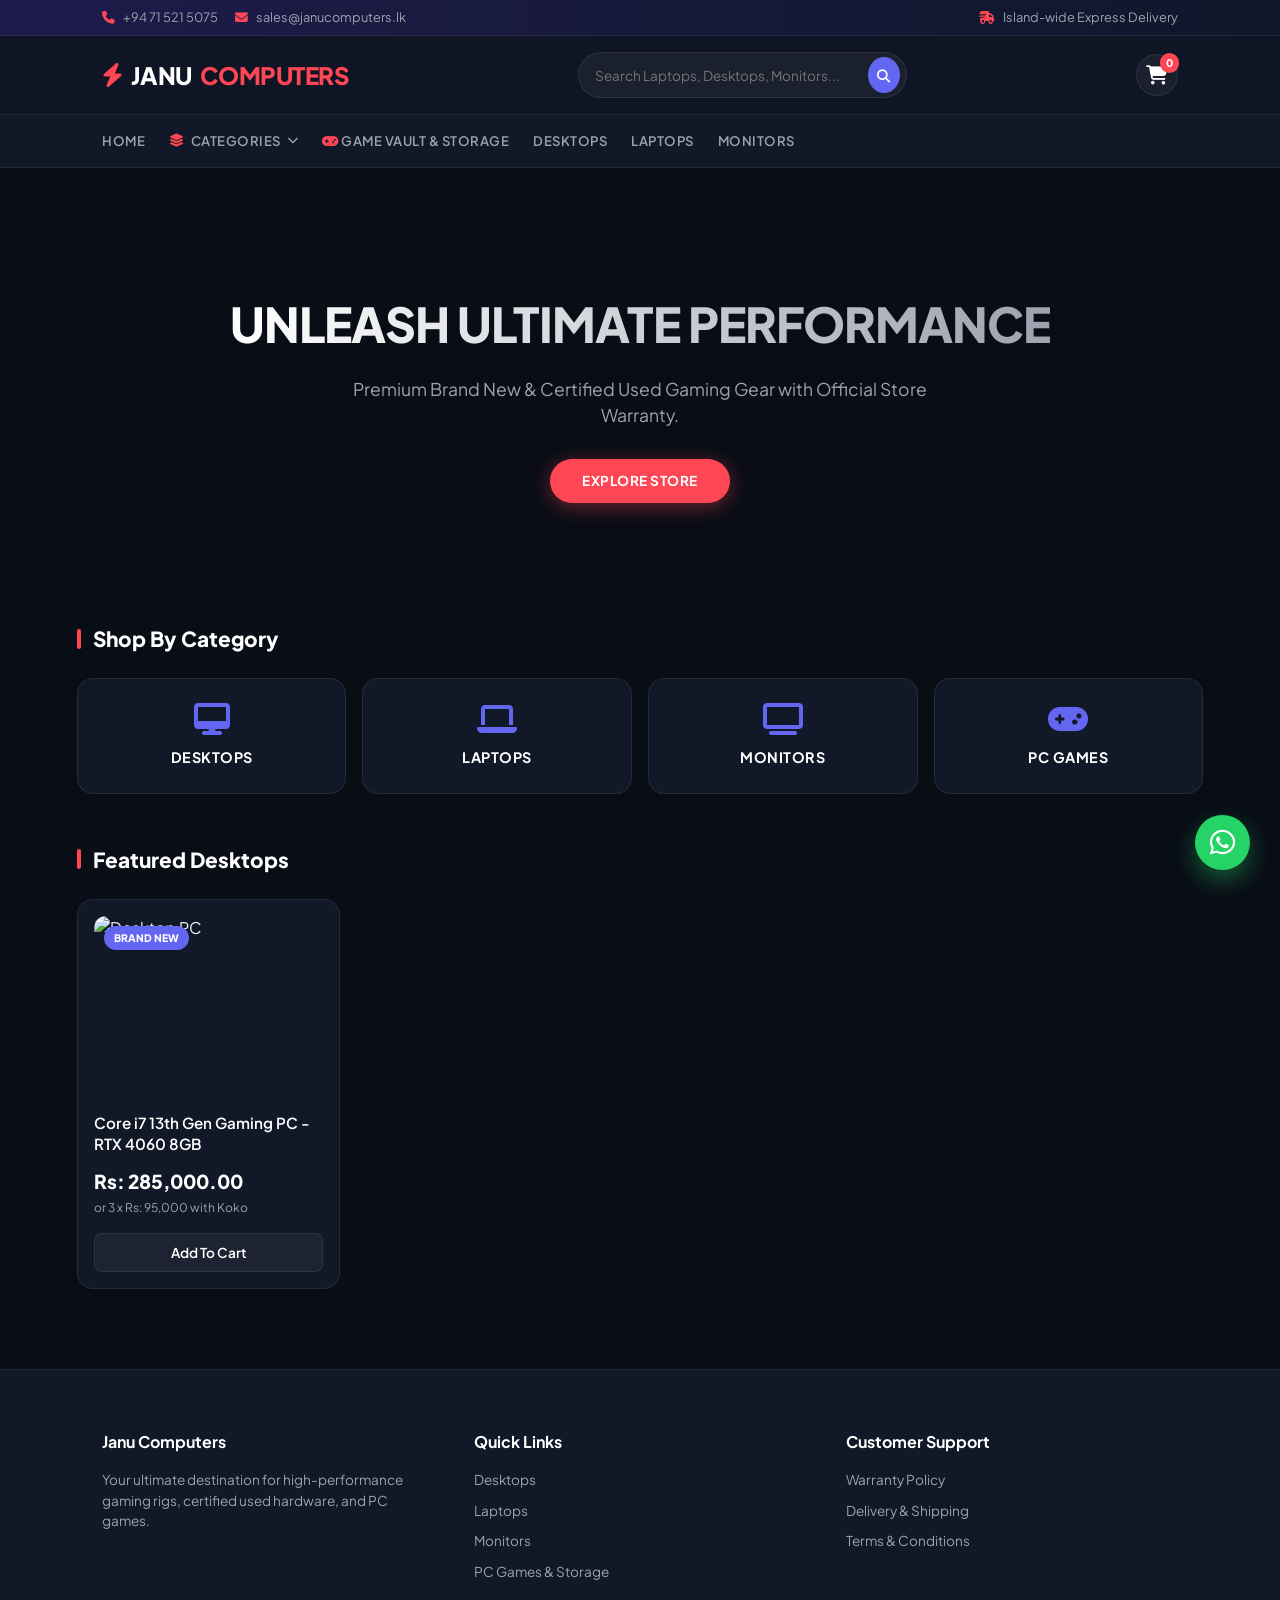
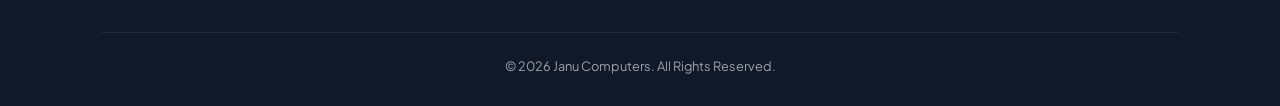
==== commit 0ea2cd07: "Update index.html" ====
--- a/index.html
+++ b/index.html
@@ -145,7 +145,7 @@
         }
         .cat-nav a:hover, .cat-nav a.active-nav { color: #fff; }
 
-        /* Dropdown */
+        /* Dropdown - Click Control Enabled */
         .dropdown { position: relative; }
         .dropdown > a { cursor: pointer; display: flex; align-items: center; gap: 6px; }
         .dropdown-menu {
@@ -169,8 +169,8 @@
             transition: all 0.3s ease;
             z-index: 1000;
         }
-        .dropdown:hover .dropdown-menu,
-        .dropdown.mobile-open .dropdown-menu {
+        /* Open state triggered via JavaScript class */
+        .dropdown.active-dropdown .dropdown-menu {
             opacity: 1;
             visibility: visible;
             transform: translateY(0);
@@ -723,44 +723,46 @@
         <ul>
             <li><a onclick="navigateTo('home')">HOME</a></li>
             <li class="dropdown" id="categoryDropdown">
+                <!-- CATEGORIES Click කරපුවාම toggleCategoryMenu එක මඟින් ඩ්‍රොප්ඩවුන් එක ඕපන්/ක්ලෝස් කරයි -->
                 <a onclick="toggleCategoryMenu(event)"><i class="fa-solid fa-layer-group" style="color:var(--accent);"></i> CATEGORIES <i class="fa-solid fa-chevron-down" style="font-size:0.7rem;"></i></a>
                 <ul class="dropdown-menu">
-                    <li><a onclick="filterCategoryProducts('MONITORS')"><i class="fa-solid fa-tv"></i> MONITORS</a></li>
-                    <li><a onclick="filterCategoryProducts('BRANDNEW MONITOR')"><i class="fa-solid fa-tv"></i> BRANDNEW MONITOR</a></li>
-                    <li><a onclick="filterCategoryProducts('USED MONITOR')"><i class="fa-solid fa-tv"></i> USED MONITOR</a></li>
-                    <li><a onclick="filterCategoryProducts('TV')"><i class="fa-solid fa-desktop"></i> TV</a></li>
-                    <li><a onclick="filterCategoryProducts('PROCESSORS')"><i class="fa-solid fa-microchip"></i> PROCESSORS</a></li>
-                    <li><a onclick="filterCategoryProducts('BRANDNEW PROCESSORS')"><i class="fa-solid fa-microchip"></i> BRANDNEW PROCESSORS</a></li>
-                    <li><a onclick="filterCategoryProducts('USED PROCESSORS')"><i class="fa-solid fa-microchip"></i> USED PROCESSORS</a></li>
-                    <li><a onclick="filterCategoryProducts('MOTHERBOARDS')"><i class="fa-solid fa-circuit-board"></i> MOTHERBOARDS</a></li>
-                    <li><a onclick="filterCategoryProducts('BRANDNEW MOTHERBOARDS')"><i class="fa-solid fa-circuit-board"></i> BRANDNEW MOTHERBOARDS</a></li>
-                    <li><a onclick="filterCategoryProducts('USED MOTHERBOARDS')"><i class="fa-solid fa-circuit-board"></i> USED MOTHERBOARDS</a></li>
-                    <li><a onclick="filterCategoryProducts('RAM')"><i class="fa-solid fa-memory"></i> RAM</a></li>
-                    <li><a onclick="filterCategoryProducts('BRANDNEW RAM')"><i class="fa-solid fa-memory"></i> BRANDNEW RAM</a></li>
-                    <li><a onclick="filterCategoryProducts('USED RAM')"><i class="fa-solid fa-memory"></i> USED RAM</a></li>
-                    <li><a onclick="filterCategoryProducts('GRAPHIC CARD')"><i class="fa-solid fa-gamepad"></i> GRAPHIC CARD</a></li>
-                    <li><a onclick="filterCategoryProducts('BRANDNEW GRAPHIC CARD')"><i class="fa-solid fa-gamepad"></i> BRANDNEW GRAPHIC CARD</a></li>
-                    <li><a onclick="filterCategoryProducts('USED GRAPHIC CARD')"><i class="fa-solid fa-gamepad"></i> USED GRAPHIC CARD</a></li>
-                    <li><a onclick="filterCategoryProducts('STORAGE')"><i class="fa-solid fa-hard-drive"></i> STORAGE</a></li>
-                    <li><a onclick="filterCategoryProducts('BRANDNEW STORAGE')"><i class="fa-solid fa-hard-drive"></i> BRANDNEW STORAGE</a></li>
-                    <li><a onclick="filterCategoryProducts('USED STORAGE')"><i class="fa-solid fa-hard-drive"></i> USED STORAGE</a></li>
-                    <li><a onclick="filterCategoryProducts('CASING')"><i class="fa-solid fa-box"></i> CASING</a></li>
-                    <li><a onclick="filterCategoryProducts('COOLERS')"><i class="fa-solid fa-fan"></i> COOLERS</a></li>
-                    <li><a onclick="filterCategoryProducts('BRANDNEW COOLERS')"><i class="fa-solid fa-fan"></i> BRANDNEW COOLERS</a></li>
-                    <li><a onclick="filterCategoryProducts('USED COOLERS')"><i class="fa-solid fa-fan"></i> USED COOLERS</a></li>
-                    <li><a onclick="filterCategoryProducts('POWER SUPPLY')"><i class="fa-solid fa-plug"></i> POWER SUPPLY</a></li>
-                    <li><a onclick="filterCategoryProducts('BRANDNEW POWER SUPPLY')"><i class="fa-solid fa-plug"></i> BRANDNEW POWER SUPPLY</a></li>
-                    <li><a onclick="filterCategoryProducts('USED POWER SUPPLY')"><i class="fa-solid fa-plug"></i> USED POWER SUPPLY</a></li>
-                    <li><a onclick="filterCategoryProducts('KEYBOARD & MOUSE')"><i class="fa-solid fa-keyboard"></i> KEYBOARD & MOUSE</a></li>
-                    <li><a onclick="filterCategoryProducts('KEYBOARD')"><i class="fa-solid fa-keyboard"></i> KEYBOARD</a></li>
-                    <li><a onclick="filterCategoryProducts('MOUSE')"><i class="fa-solid fa-mouse"></i> MOUSE</a></li>
-                    <li><a onclick="filterCategoryProducts('HEADSET & SUBWOOFERS')"><i class="fa-solid fa-headphones"></i> HEADSET & SUBWOOFERS</a></li>
+                    <!-- අයිතමයක් ක්ලික් කළ වහාම ඩ්‍රොප්ඩවුන් මෙනුව වැසීමට selectCategoryItem function එක යොදා ඇත -->
+                    <li><a onclick="selectCategoryItem('MONITORS')"><i class="fa-solid fa-tv"></i> MONITORS</a></li>
+                    <li><a onclick="selectCategoryItem('BRANDNEW MONITOR')"><i class="fa-solid fa-tv"></i> BRANDNEW MONITOR</a></li>
+                    <li><a onclick="selectCategoryItem('USED MONITOR')"><i class="fa-solid fa-tv"></i> USED MONITOR</a></li>
+                    <li><a onclick="selectCategoryItem('TV')"><i class="fa-solid fa-desktop"></i> TV</a></li>
+                    <li><a onclick="selectCategoryItem('PROCESSORS')"><i class="fa-solid fa-microchip"></i> PROCESSORS</a></li>
+                    <li><a onclick="selectCategoryItem('BRANDNEW PROCESSORS')"><i class="fa-solid fa-microchip"></i> BRANDNEW PROCESSORS</a></li>
+                    <li><a onclick="selectCategoryItem('USED PROCESSORS')"><i class="fa-solid fa-microchip"></i> USED PROCESSORS</a></li>
+                    <li><a onclick="selectCategoryItem('MOTHERBOARDS')"><i class="fa-solid fa-circuit-board"></i> MOTHERBOARDS</a></li>
+                    <li><a onclick="selectCategoryItem('BRANDNEW MOTHERBOARDS')"><i class="fa-solid fa-circuit-board"></i> BRANDNEW MOTHERBOARDS</a></li>
+                    <li><a onclick="selectCategoryItem('USED MOTHERBOARDS')"><i class="fa-solid fa-circuit-board"></i> USED MOTHERBOARDS</a></li>
+                    <li><a onclick="selectCategoryItem('RAM')"><i class="fa-solid fa-memory"></i> RAM</a></li>
+                    <li><a onclick="selectCategoryItem('BRANDNEW RAM')"><i class="fa-solid fa-memory"></i> BRANDNEW RAM</a></li>
+                    <li><a onclick="selectCategoryItem('USED RAM')"><i class="fa-solid fa-memory"></i> USED RAM</a></li>
+                    <li><a onclick="selectCategoryItem('GRAPHIC CARD')"><i class="fa-solid fa-gamepad"></i> GRAPHIC CARD</a></li>
+                    <li><a onclick="selectCategoryItem('BRANDNEW GRAPHIC CARD')"><i class="fa-solid fa-gamepad"></i> BRANDNEW GRAPHIC CARD</a></li>
+                    <li><a onclick="selectCategoryItem('USED GRAPHIC CARD')"><i class="fa-solid fa-gamepad"></i> USED GRAPHIC CARD</a></li>
+                    <li><a onclick="selectCategoryItem('STORAGE')"><i class="fa-solid fa-hard-drive"></i> STORAGE</a></li>
+                    <li><a onclick="selectCategoryItem('BRANDNEW STORAGE')"><i class="fa-solid fa-hard-drive"></i> BRANDNEW STORAGE</a></li>
+                    <li><a onclick="selectCategoryItem('USED STORAGE')"><i class="fa-solid fa-hard-drive"></i> USED STORAGE</a></li>
+                    <li><a onclick="selectCategoryItem('CASING')"><i class="fa-solid fa-box"></i> CASING</a></li>
+                    <li><a onclick="selectCategoryItem('COOLERS')"><i class="fa-solid fa-fan"></i> COOLERS</a></li>
+                    <li><a onclick="selectCategoryItem('BRANDNEW COOLERS')"><i class="fa-solid fa-fan"></i> BRANDNEW COOLERS</a></li>
+                    <li><a onclick="selectCategoryItem('USED COOLERS')"><i class="fa-solid fa-fan"></i> USED COOLERS</a></li>
+                    <li><a onclick="selectCategoryItem('POWER SUPPLY')"><i class="fa-solid fa-plug"></i> POWER SUPPLY</a></li>
+                    <li><a onclick="selectCategoryItem('BRANDNEW POWER SUPPLY')"><i class="fa-solid fa-plug"></i> BRANDNEW POWER SUPPLY</a></li>
+                    <li><a onclick="selectCategoryItem('USED POWER SUPPLY')"><i class="fa-solid fa-plug"></i> USED POWER SUPPLY</a></li>
+                    <li><a onclick="selectCategoryItem('KEYBOARD & MOUSE')"><i class="fa-solid fa-keyboard"></i> KEYBOARD & MOUSE</a></li>
+                    <li><a onclick="selectCategoryItem('KEYBOARD')"><i class="fa-solid fa-keyboard"></i> KEYBOARD</a></li>
+                    <li><a onclick="selectCategoryItem('MOUSE')"><i class="fa-solid fa-mouse"></i> MOUSE</a></li>
+                    <li><a onclick="selectCategoryItem('HEADSET & SUBWOOFERS')"><i class="fa-solid fa-headphones"></i> HEADSET & SUBWOOFERS</a></li>
                 </ul>
             </li>
+            <li><a onclick="navigateTo('games')"><i class="fa-solid fa-gamepad" style="color:var(--accent);"></i> GAME VAULT & STORAGE</a></li>
             <li><a onclick="navigateTo('desktops')">DESKTOPS</a></li>
             <li><a onclick="navigateTo('laptops')">LAPTOPS</a></li>
             <li><a onclick="navigateTo('monitors')">MONITORS</a></li>
-            <li><a onclick="navigateTo('games')"><i class="fa-solid fa-gamepad" style="color:var(--accent);"></i> GAME VAULT & STORAGE</a></li>
         </ul>
     </nav>
 
@@ -1287,30 +1289,29 @@
                 });
             }
 
-            // Auto close mobile dropdown when a category item is selected
+            navigateTo('category-items');
+        }
+
+        // Dropdown toggle function (Click එකෙන් පමණක් open/close වීම සඳහා)
+        function toggleCategoryMenu(event) {
+            event.preventDefault();
+            event.stopPropagation();
             const dropdown = document.getElementById('categoryDropdown');
-            if (dropdown) {
-                dropdown.classList.remove('mobile-open');
-            }
-
-            navigateTo('category-items');
-        }
-
-        // Function to handle Categories dropdown toggle on mobile
-        function toggleCategoryMenu(event) {
-            if (window.innerWidth <= 768) {
-                event.preventDefault();
-                event.stopPropagation();
-                const dropdown = document.getElementById('categoryDropdown');
-                dropdown.classList.toggle('mobile-open');
-            }
-        }
-
-        // Close dropdown when clicked outside
+            dropdown.classList.toggle('active-dropdown');
+        }
+
+        // Category item එකක් ක්ලික් කළ විට, අයිතමය ෆිල්ටර් කර ඩ්‍රොප්ඩවුන් මෙනුව වසා දැමීම (Auto Close)
+        function selectCategoryItem(categoryName) {
+            filterCategoryProducts(categoryName);
+            const dropdown = document.getElementById('categoryDropdown');
+            dropdown.classList.remove('active-dropdown');
+        }
+
+        // පිටුවේ වෙනත් තැනක ක්ලික් කළහොත් ඩ්‍රොප්ඩවුන් මෙනුව වැසී යාම
         document.addEventListener('click', function(e) {
             const dropdown = document.getElementById('categoryDropdown');
             if (dropdown && !dropdown.contains(e.target)) {
-                dropdown.classList.remove('mobile-open');
+                dropdown.classList.remove('active-dropdown');
             }
         });
 
@@ -1358,7 +1359,6 @@
                 capacitySelect.appendChild(el);
             });
             
-            // Select default option dynamically if exists
             if (options.length > 3) {
                 capacitySelect.selectedIndex = 3;
             } else {
@@ -1382,9 +1382,8 @@
                 activePage.classList.add('active-view');
             }
 
-            // Close mobile dropdown after selection
             const dropdown = document.getElementById('categoryDropdown');
-            if (dropdown) dropdown.classList.remove('mobile-open');
+            if (dropdown) dropdown.classList.remove('active-dropdown');
 
             window.scrollTo({ top: 0, behavior: 'smooth' });
         }
@@ -1485,12 +1484,10 @@
             let currentUsed = selectedGames.reduce((sum, g) => sum + g.size, 0);
 
             if (index > -1) {
-                // Remove game
                 selectedGames.splice(index, 1);
                 btn.classList.remove('selected');
                 btn.innerHTML = `<i class="fa-solid fa-plus"></i> Add`;
             } else {
-                // Check if fits in selected hard drive
                 if (currentUsed + size > capacity) {
                     alert("Not enough storage space! Increase Storage Capacity or remove other games.");
                     return;
@@ -1500,7 +1497,6 @@
                 btn.innerHTML = `<i class="fa-solid fa-check"></i> Added`;
             }
 
-            // Trigger Realtime HDD Bar Update
             updateStorageSystem();
         }
 
@@ -1509,7 +1505,6 @@
             if (index > -1) {
                 selectedGames.splice(index, 1);
                 
-                // Update Button UI on Card
                 const card = document.querySelector(`.game-poster-card[data-id="${id}"]`);
                 if (card) {
                     const btn = card.querySelector('.btn-card-select');
@@ -1634,7 +1629,6 @@
             closeStorageModal();
         }
 
-        // Initialize setup on load
         onStorageTypeChange();
     </script>
 </body>
